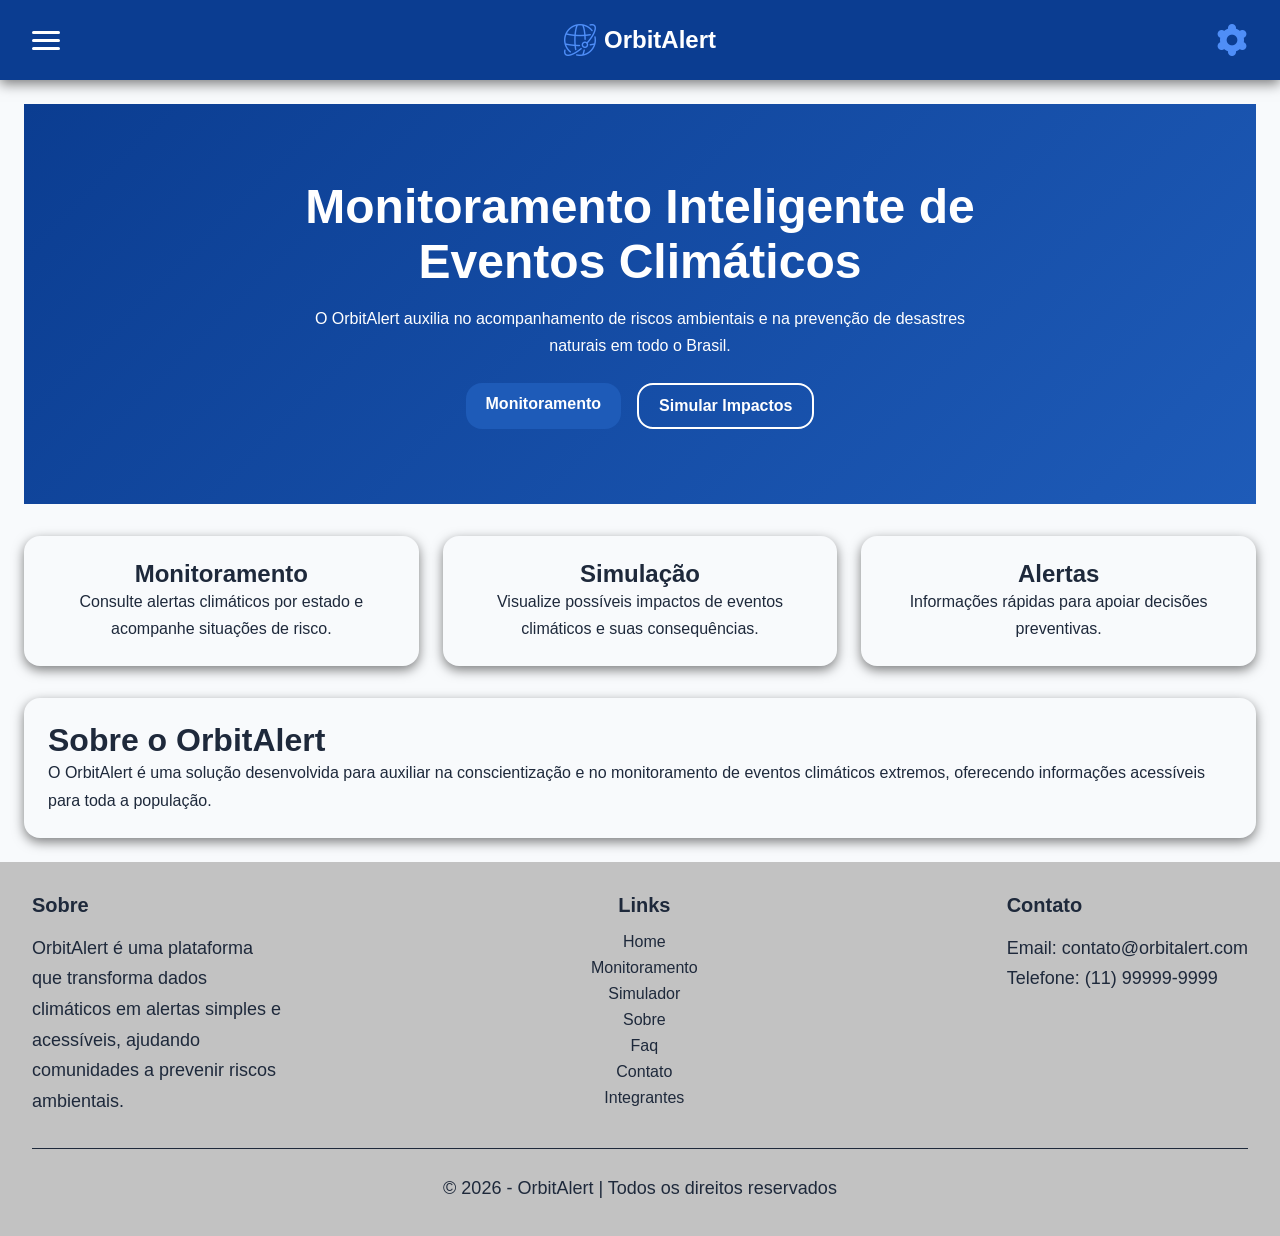
==== index.html @ 6410a532 "Criado a pagina principal e mudanças no botão secundario" ====
<!doctype html>
<html lang="pt-br">
  <head>
    <meta charset="UTF-8" />
    <meta name="viewport" content="width=device-width, initial-scale=1.0" />
    <title>Simulador</title>
    <!-- Css e Java Script externos-->
    <link rel="stylesheet" href="../css/main.css" />
    <link rel="stylesheet" href="../css/paginas/home.css"/>
    <script type="module" src="../js/main.js" defer></script>
  </head>
  <body>
    <!--Header-->
    <header class="header">
      <!-- Menu Hamburguer -->
      <button class="menu-btn" id="menuBtn">
        <span></span>
        <span></span>
        <span></span>
      </button>

      <!-- Logo -->
      <a href="../index.html" class="logo logo-link">
        <img
          src="../assets/icones/logo.png"
          alt="Logo OrbitAlert"
          class="logo-image"
        />
        <h1>OrbitAlert</h1>
      </a>
      <!-- Botões de Configurações -->
      <div class="config">
        <button class="config-btn" id="openconfig">
          <img src="../assets/icones/configuracoes.png" alt="Configurações" />
        </button>

        <!-- Dropdown -->
        <div class="config-dropdown" id="configmenu">
          <h3>Aparência</h3>
          <div class="theme-setting">
            <span>Tema Escuro</span>
            <label class="switch">
              <input type="checkbox" id="themeToggle" />
              <span class="slider"></span>
            </label>
          </div>
        </div>
      </div>
    </header>

    <aside>
      <nav class="menu-lateral" id="menuLateral">
        <ul>
          <li>
            <a href="../index.html">
              <img src="../assets/icones/home.png" alt="Home" />
              <span>Home</span>
            </a>
          </li>

          <li>
            <a href="../paginas/sobre.html">
              <img src="../assets/icones/sobre.png" alt="Sobre" />
              <span>Sobre</span>
            </a>
          </li>

          <li>
            <a href="../paginas/monitoramento.html">
              <img
                src="../assets/icones/monitoramento.png"
                alt="Monitoramento"
              />
              <span>Monitoramento</span>
            </a>
          </li>

          <li>
            <a href="../paginas/simulador.html">
              <img src="../assets/icones/simulacao.png" alt="Simulador" />
              <span>Simulador</span>
            </a>
          </li>

          <li>
            <a href="../paginas/faq.html">
              <img src="../assets/icones/faq.png" alt="FAQ" />
              <span>FAQ</span>
            </a>
          </li>

          <li>
            <a href="../paginas/integrantes.html">
              <img src="../assets/icones/integrantes.png" alt="Integrantes" />
              <span>Integrantes</span>
            </a>
          </li>

          <li>
            <a href="../paginas/contato.html">
              <img src="../assets/icones/contato.png" alt="Contato" />
              <span>Contato</span>
            </a>
          </li>
        </ul>
      </nav>
    </aside>

    <main class="home">
      <section class="hero">
        <div class="hero-content">
          <h2>Monitoramento Inteligente de Eventos Climáticos</h2>

          <p>
            O OrbitAlert auxilia no acompanhamento de riscos ambientais e na
            prevenção de desastres naturais em todo o Brasil.
          </p>

          <div class="hero-actions">
            <a href="./paginas/monitoramento.html" class="btn">
              Monitoramento
            </a>

            <a href="./paginas/simulador.html" class="btn btn-secondary">
              Simular Impactos
            </a>
          </div>
        </div>
      </section>

      <section class="features">
        <article class="card">
          <h3>Monitoramento</h3>

          <p>
            Consulte alertas climáticos por estado e acompanhe situações de
            risco.
          </p>
        </article>

        <article class="card">
          <h3>Simulação</h3>

          <p>
            Visualize possíveis impactos de eventos climáticos e suas
            consequências.
          </p>
        </article>

        <article class="card">
          <h3>Alertas</h3>

          <p>Informações rápidas para apoiar decisões preventivas.</p>
        </article>
      </section>

      <section class="sobre">
        <div class="card">
          <h2>Sobre o OrbitAlert</h2>

          <p>
            O OrbitAlert é uma solução desenvolvida para auxiliar na
            conscientização e no monitoramento de eventos climáticos extremos,
            oferecendo informações acessíveis para toda a população.
          </p>
        </div>
      </section>
    </main>

    <!--Rodapé -->
    <footer class="footer">
      <div class="footer-container">
        <!-- Sobre -->
        <div class="footer-section">
          <h3>Sobre</h3>
          <p>
            OrbitAlert é uma plataforma que transforma dados climáticos em
            alertas simples e acessíveis, ajudando comunidades a prevenir riscos
            ambientais.
          </p>
        </div>

        <!-- Links -->
        <div class="footer-section">
          <h3 class="footer-links">Links</h3>
          <ul>
            <li><a href="../index.html">Home</a></li>
            <li><a href="../paginas/monitoramento.html">Monitoramento</a></li>
            <li><a href="../paginas/simulador.html">Simulador</a></li>
            <li><a href="../paginas/sobre.html">Sobre</a></li>
            <li><a href="../paginas/faq.html">Faq</a></li>
            <li><a href="../paginas/contato.html">Contato</a></li>
            <li><a href="../paginas/integrantes.html">Integrantes</a></li>
          </ul>
        </div>

        <!-- Contato -->
        <div class="footer-section">
          <h3>Contato</h3>
          <p>Email: contato@orbitalert.com</p>
          <p>Telefone: (11) 99999-9999</p>
        </div>
      </div>

      <!-- LINHA FINAL -->
      <div class="footer-bottom">
        <p>© 2026 - OrbitAlert | Todos os direitos reservados</p>
      </div>
    </footer>
  </body>
</html>
---- css/main.css ----
/* BASE */
@import url("./base/global.css");
@import url("./base/tipografia.css");
@import url("./base/variaveis.css");
@import url("./base/reset.css");

/* COMPONENTES */
@import url("./componentes/status.css");
@import url("./componentes/card.css");
@import url("./componentes/select.css");
@import url("./componentes/alerta.css");
@import url("./componentes/header.css");
@import url("./componentes/sidebar.css");
@import url("./componentes/footer.css");
@import url("./componentes/config.css");
@import url("./componentes/switch.css");
@import url("./componentes/range.css");
@import url("./componentes/botao.css");
---- css/paginas/home.css ----
.home{

    display: flex;

    flex-direction: column;

    gap: 32px;

    padding: 24px;
    
}

/* Hero */
.hero{

    min-height: 400px;

    display: flex;

    align-items: center;

    justify-content: center;
}

/*Conteudo*/
.hero-content{

    max-width: 700px;

    text-align: center;
}

/*Titulo*/
.hero h2{

    font-size: 3rem;

    margin-bottom: 16px;
}

/*Texto*/
.hero p{

    margin-bottom: 24px;
}

/*Botao*/
.hero-actions{

    display: flex;

    justify-content: center;

    gap: 16px;

    flex-wrap: wrap;
}

/*Recursos*/
.features{

    display: grid;

    grid-template-columns:
        repeat(
            auto-fit,
            minmax(250px, 1fr)
        );

    gap: 24px;
}

/*Card*/
.features .card{

    text-align: center;
}

/*Sobre*/
.sobre{

    display: flex;

    justify-content: center;
}
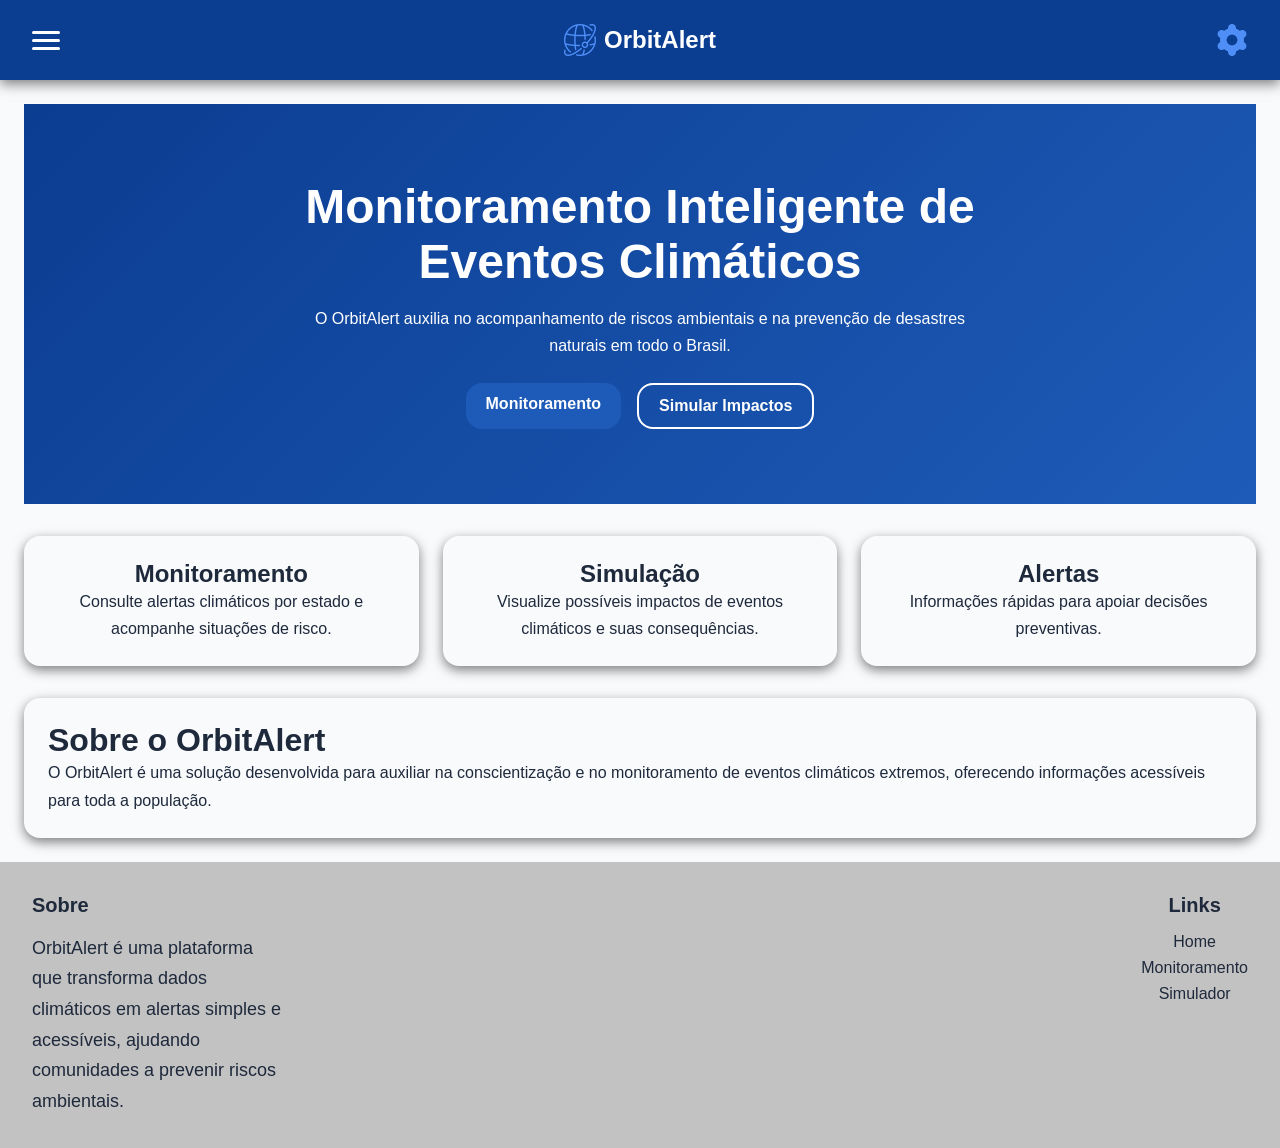
==== commit d6bb5b6a: "fix:Arrumando o index" ====
--- a/index.html
+++ b/index.html
@@ -3,11 +3,11 @@
   <head>
     <meta charset="UTF-8" />
     <meta name="viewport" content="width=device-width, initial-scale=1.0" />
-    <title>Simulador</title>
+    <title>OrbitAlert - Pagina Inicial</title>
     <!-- Css e Java Script externos-->
-    <link rel="stylesheet" href="../css/main.css" />
-    <link rel="stylesheet" href="../css/paginas/home.css"/>
-    <script type="module" src="../js/main.js" defer></script>
+    <link rel="stylesheet" href="css/main.css" />
+    <link rel="stylesheet" href="css/paginas/home.css" />
+    <script type="module" src="js/main.js" defer></script>
   </head>
   <body>
     <!--Header-->
@@ -20,9 +20,9 @@
       </button>
 
       <!-- Logo -->
-      <a href="../index.html" class="logo logo-link">
+      <a href="index.html" class="logo logo-link">
         <img
-          src="../assets/icones/logo.png"
+          src="assets/icones/logo.png"
           alt="Logo OrbitAlert"
           class="logo-image"
         />
@@ -31,7 +31,7 @@
       <!-- Botões de Configurações -->
       <div class="config">
         <button class="config-btn" id="openconfig">
-          <img src="../assets/icones/configuracoes.png" alt="Configurações" />
+          <img src="assets/icones/configuracoes.png" alt="Configurações" />
         </button>
 
         <!-- Dropdown -->
@@ -52,23 +52,23 @@
       <nav class="menu-lateral" id="menuLateral">
         <ul>
           <li>
-            <a href="../index.html">
-              <img src="../assets/icones/home.png" alt="Home" />
+            <a href="index.html">
+              <img src="assets/icones/home.png" alt="Home" />
               <span>Home</span>
             </a>
           </li>
 
           <li>
-            <a href="../paginas/sobre.html">
-              <img src="../assets/icones/sobre.png" alt="Sobre" />
+            <a href="paginas/sobre.html">
+              <img src="assets/icones/sobre.png" alt="Sobre" />
               <span>Sobre</span>
             </a>
           </li>
 
           <li>
-            <a href="../paginas/monitoramento.html">
+            <a href="paginas/monitoramento.html">
               <img
-                src="../assets/icones/monitoramento.png"
+                src="assets/icones/monitoramento.png"
                 alt="Monitoramento"
               />
               <span>Monitoramento</span>
@@ -76,29 +76,29 @@
           </li>
 
           <li>
-            <a href="../paginas/simulador.html">
-              <img src="../assets/icones/simulacao.png" alt="Simulador" />
+            <a href="paginas/simulador.html">
+              <img src="assets/icones/simulacao.png" alt="Simulador" />
               <span>Simulador</span>
             </a>
           </li>
 
           <li>
-            <a href="../paginas/faq.html">
-              <img src="../assets/icones/faq.png" alt="FAQ" />
+            <a href="paginas/faq.html">
+              <img src="assets/icones/faq.png" alt="FAQ" />
               <span>FAQ</span>
             </a>
           </li>
 
           <li>
-            <a href="../paginas/integrantes.html">
-              <img src="../assets/icones/integrantes.png" alt="Integrantes" />
+            <a href="paginas/integrantes.html">
+              <img src="assets/icones/integrantes.png" alt="Integrantes" />
               <span>Integrantes</span>
             </a>
           </li>
 
           <li>
-            <a href="../paginas/contato.html">
-              <img src="../assets/icones/contato.png" alt="Contato" />
+            <a href="paginas/contato.html">
+              <img src="assets/icones/contato.png" alt="Contato" />
               <span>Contato</span>
             </a>
           </li>
@@ -117,11 +117,11 @@
           </p>
 
           <div class="hero-actions">
-            <a href="./paginas/monitoramento.html" class="btn">
+            <a href="paginas/monitoramento.html" class="btn">
               Monitoramento
             </a>
 
-            <a href="./paginas/simulador.html" class="btn btn-secondary">
+            <a href="paginas/simulador.html" class="btn btn-secondary">
               Simular Impactos
             </a>
           </div>
@@ -184,28 +184,7 @@
         <div class="footer-section">
           <h3 class="footer-links">Links</h3>
           <ul>
-            <li><a href="../index.html">Home</a></li>
-            <li><a href="../paginas/monitoramento.html">Monitoramento</a></li>
-            <li><a href="../paginas/simulador.html">Simulador</a></li>
-            <li><a href="../paginas/sobre.html">Sobre</a></li>
-            <li><a href="../paginas/faq.html">Faq</a></li>
-            <li><a href="../paginas/contato.html">Contato</a></li>
-            <li><a href="../paginas/integrantes.html">Integrantes</a></li>
-          </ul>
-        </div>
-
-        <!-- Contato -->
-        <div class="footer-section">
-          <h3>Contato</h3>
-          <p>Email: contato@orbitalert.com</p>
-          <p>Telefone: (11) 99999-9999</p>
-        </div>
-      </div>
-
-      <!-- LINHA FINAL -->
-      <div class="footer-bottom">
-        <p>© 2026 - OrbitAlert | Todos os direitos reservados</p>
-      </div>
-    </footer>
-  </body>
-</html>+            <li><a href="index.html">Home</a></li>
+            <li><a href="paginas/monitoramento.html">Monitoramento</a></li>
+            <li><a href="paginas/simulador.html">Simulador</a></li>
+            <li><a href="pagin
--- a/css/main.css
+++ b/css/main.css
@@ -1,8 +1,8 @@
 /* BASE */
+@import url("./base/variaveis.css");
+@import url("./base/reset.css");
 @import url("./base/global.css");
 @import url("./base/tipografia.css");
-@import url("./base/variaveis.css");
-@import url("./base/reset.css");
 
 /* COMPONENTES */
 @import url("./componentes/status.css");
